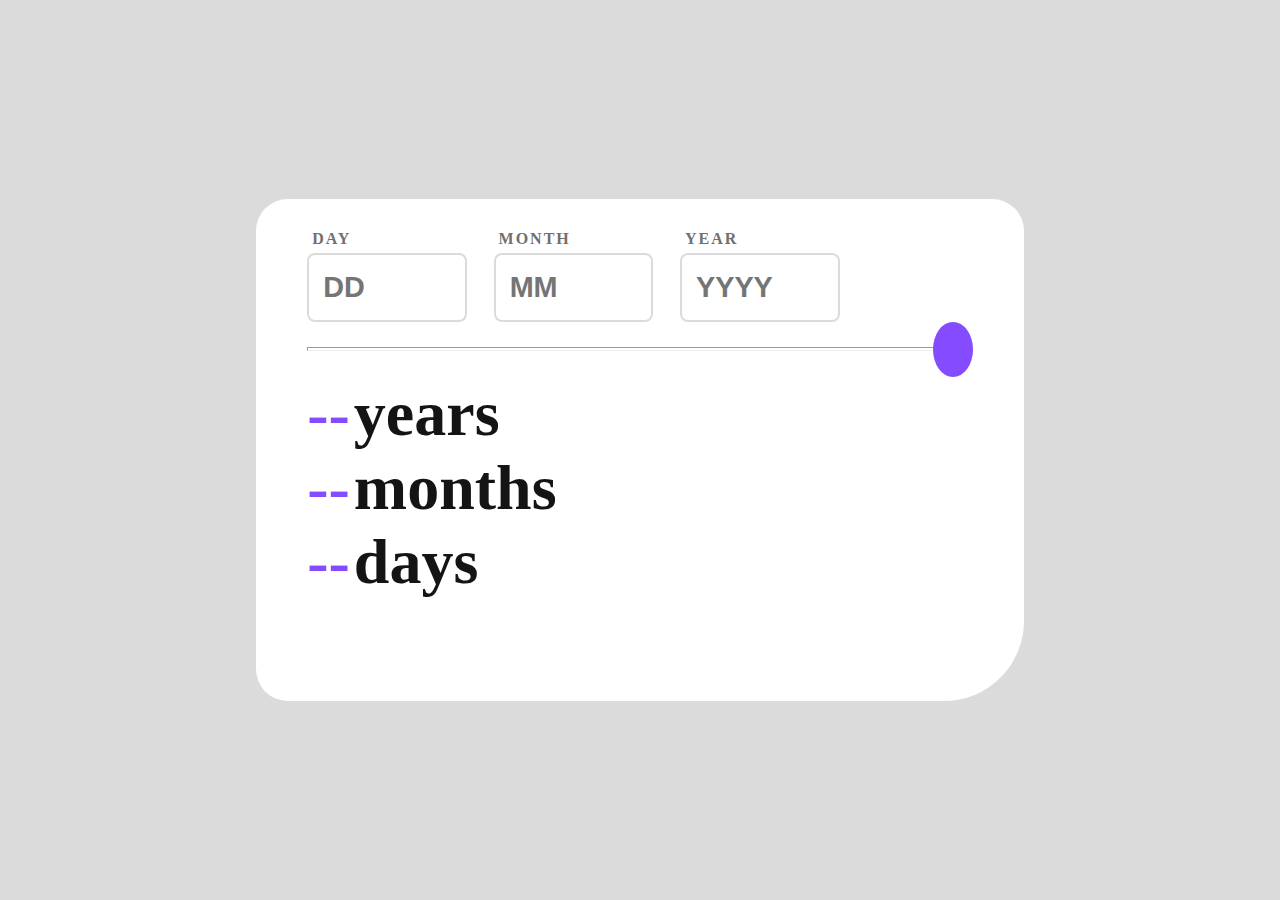
==== index.html @ d7f9b449 "removed index from src folder to the root" ====
<!DOCTYPE html>
<html lang="en">
<head>
    <meta charset="UTF-8">
    <meta name="viewport" content="width=device-width, initial-scale=1.0">
    <meta http-equiv="X-UA-Compatible" content="ie=edge">
    <meta http-equiv="Content-Type" content="text/html;charset=UTF-8">
    <meta name="apple-mobile-web-app-capable" content="yes">
    <meta name="apple-mobile-web-app-status-bar" content="#854DFF">
    <meta name="theme-color" content="#854DFF">
    <link rel="manifest" href="../manifest.json">
    <link rel="apple-touch-icon" href="../assets/images/Moha_tangxLogo.png">
    <link rel="shortcut icon" href="../assets/images/Moha_tangxLogo.png" type="image/x-icon">
    <link rel="stylesheet" href="style.css">
    <meta name="description"
        content="age calculator  / age calculator app / age calculation website / calculate my age">
    <title>Age calculator</title>
</head>
<body>
    <main>
        <div class="calculator">
            <form>
                <div class="input-fields">
                    <div class="input " id="dayInput">
                        <div class="label">day</div>
                        <input type="number" name="day" id="day" placeholder="DD">
                        <span class="err-msg">
                        </span>
                    </div>
                    <div class="input" id="monthInput">
                        <div class="label">month</div>
                        <input type="number" name="month" id="month" placeholder="MM">
                        <span class="err-msg">
                        </span>
                    </div>
                    <div class="input" id="yearInput">
                        <div class="label">year</div>
                        <input type="number" name="year" id="year" placeholder="YYYY">
                        <span class="err-msg">
                        </span>
                    </div>
                </div>
                <div class="submit">
                    <hr id="hr">
                    <button type="submit" id="submit">
                        <img src="../assets/images/icon-arrow.svg" alt="">
                    </button>
                </div>
            </form>
            <div class="outputs">
                <div class="output">
                    <span id="outputYear">--</span>
                    <span>years</span>
                </div>
                <div class="output">
                    <span id="outputMonths">--</span>
                    <span>months</span>
                </div>
                <div class="output">
                    <span id="outputDays">--</span>
                    <span>days</span>
                </div>
            </div>
        </div>
    </main>
    <script src="./app.js" async></script>
</body>



</html>
---- style.css ----
*,
*::before,
*::after {
    box-sizing: border-box;
    color-scheme: light dark;
    list-style: none;
    margin: 0;
    padding: 0;
    text-decoration: none;
    user-select: none;
}

:root {
    /* neutral colors */
    --Light-grey: hsl(0, 0%, 86%);
    --Off-black: hsl(0, 0%, 8%);
    --Off-white: hsl(0, 0%, 94%);
    --Smokey-grey: hsl(0, 1%, 44%);
    --White: hsl(0, 0%, 100%);

    /* primary */
    --Light-red: hsl(0, 100%, 67%);
    --Purple: hsl(259, 100%, 65%);

    /* font weights */
    --thick: 400;
    --thicker: 700;
    --thickest: 900;
}

@font-face {
    font-family: MyFontRegular;
    src: url(../assets/fonts/Poppins-Regular.ttf);
}

@font-face {
    font-family: MyFontItalic;
    src: url(../assets/fonts/Poppins-Italic.ttf);
}

@font-face {
    font-family: MyFontBoldItalic;
    src: url(../assets/fonts/Poppins-ExtraBoldItalic.ttf);
}

main {
    background: var(--Light-grey);
    min-height: 100vh;
    overflow: hidden;
    width: 100%;
}

.calculator {
    background: var(--White);
    border-radius: 2rem;
    border-bottom-right-radius: 5rem;
    margin: 15% auto;
    padding: 8% 4%;
    width: 90%;
}

.input-fields {
    display: flex;
    gap: 5%;
    justify-content: center;
    background: url();
}

.input.err .label {
    color: var(--Light-red);
}

.input.err input {
    border-color: red;
}

.input.err .err-msg {
    color: var(--Light-red);
    text-align: center;
}

.input>.label {
    color: var(--Smokey-grey);
    font-weight: var(--thicker);
    font-family: MyFontRegular;
    letter-spacing: 2px;
    padding: 5px;
    text-transform: uppercase;
}

input {
    background-color: var(--White);
    border: 2px solid var(--Light-grey);
    border-radius: .5rem;
    color: var(--Off-black);
    font-weight: var(--thicker);
    font-size: 1.8rem;
    outline: none;
    padding: 10% 0;
    text-indent: 10%;
    width: 100%;
}

input:hover {
    border-color: var(--Purple);
}

input:focus {
    border-color: var(--Purple);
}

.submit {
    align-items: center;
    justify-content: center;
    display: flex;
    height: fit-content;
    position: relative;
    padding-top: 10%;
}

button[type] {
    border-radius: 50%;
    border: none;
    cursor: pointer;
    outline: none;
    z-index: 2;

    &:hover {
        background-color: var(--Off-black);
    }
}

#hr {
    height: 4px;
    position: absolute;
    width: 90%;
    z-index: 1;
}

.submit>button {
    background: var(--Purple);
    padding: 3%;
}

button>img {
    transform: scale(60%);
}

img {
    border-radius: 50%;
}

.outputs>.output>span {
    color: var(--Off-black);
    font-size: 3.3rem;
    font-weight: var(--thickest, 800);
    font-family: MyFontBoldItalic;
}

.output>:first-of-type {
    color: var(--Purple) !important;
}

@media only screen and (min-width:550px) {
    main {
        align-items: center;
        display: flex;
        justify-content: center;
    }

    .input-fields {
        justify-content: start;
        max-width: 80%;
    }

    .calculator {
        max-height: 80%;
        max-width: 60%;
        margin: 0;
        padding-top: 2%;
    }

    #hr {
        width: 100%;
    }

    .submit {
        justify-content: end;
        padding: 0;
    }

    .outputs>.output>span {
        font-size: 4rem;
    }
}
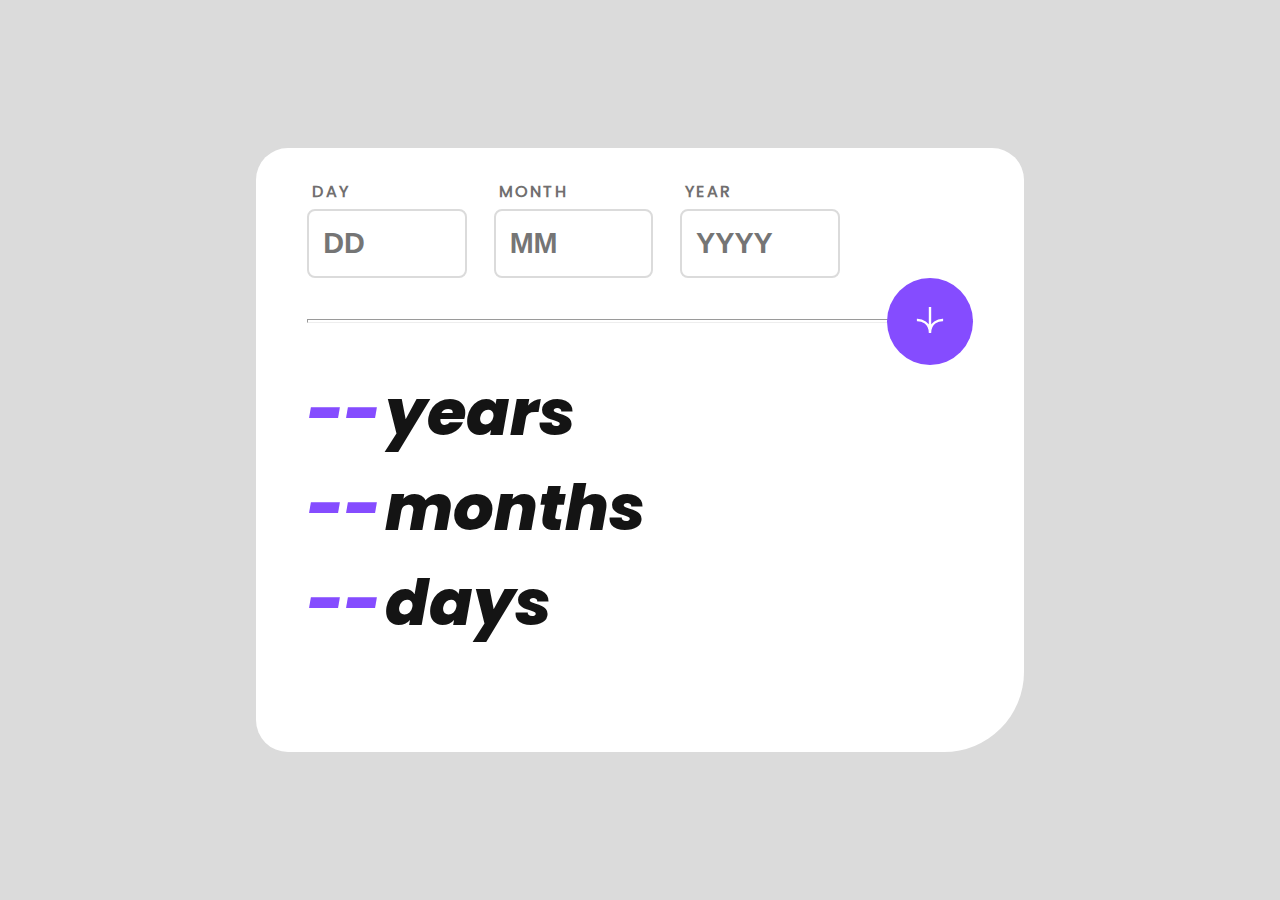
==== commit d9fd8af3: "chaned image and font path" ====
--- a/index.html
+++ b/index.html
@@ -43,7 +43,7 @@
                 <div class="submit">
                     <hr id="hr">
                     <button type="submit" id="submit">
-                        <img src="../assets/images/icon-arrow.svg" alt="">
+                        <img src="./assets/images/icon-arrow.svg" alt="">
                     </button>
                 </div>
             </form>
--- a/style.css
+++ b/style.css
@@ -1,195 +1,195 @@
 *,
 *::before,
 *::after {
-    box-sizing: border-box;
-    color-scheme: light dark;
-    list-style: none;
-    margin: 0;
-    padding: 0;
-    text-decoration: none;
-    user-select: none;
+  box-sizing: border-box;
+  color-scheme: light dark;
+  list-style: none;
+  margin: 0;
+  padding: 0;
+  text-decoration: none;
+  user-select: none;
 }
 
 :root {
-    /* neutral colors */
-    --Light-grey: hsl(0, 0%, 86%);
-    --Off-black: hsl(0, 0%, 8%);
-    --Off-white: hsl(0, 0%, 94%);
-    --Smokey-grey: hsl(0, 1%, 44%);
-    --White: hsl(0, 0%, 100%);
+  /* neutral colors */
+  --Light-grey: hsl(0, 0%, 86%);
+  --Off-black: hsl(0, 0%, 8%);
+  --Off-white: hsl(0, 0%, 94%);
+  --Smokey-grey: hsl(0, 1%, 44%);
+  --White: hsl(0, 0%, 100%);
 
-    /* primary */
-    --Light-red: hsl(0, 100%, 67%);
-    --Purple: hsl(259, 100%, 65%);
+  /* primary */
+  --Light-red: hsl(0, 100%, 67%);
+  --Purple: hsl(259, 100%, 65%);
 
-    /* font weights */
-    --thick: 400;
-    --thicker: 700;
-    --thickest: 900;
+  /* font weights */
+  --thick: 400;
+  --thicker: 700;
+  --thickest: 900;
 }
 
 @font-face {
-    font-family: MyFontRegular;
-    src: url(../assets/fonts/Poppins-Regular.ttf);
+  font-family: MyFontRegular;
+  src: url(./assets/fonts/Poppins-Regular.ttf);
 }
 
 @font-face {
-    font-family: MyFontItalic;
-    src: url(../assets/fonts/Poppins-Italic.ttf);
+  font-family: MyFontItalic;
+  src: url(./assets/fonts/Poppins-Italic.ttf);
 }
 
 @font-face {
-    font-family: MyFontBoldItalic;
-    src: url(../assets/fonts/Poppins-ExtraBoldItalic.ttf);
+  font-family: MyFontBoldItalic;
+  src: url(./assets/fonts/Poppins-ExtraBoldItalic.ttf);
 }
 
 main {
-    background: var(--Light-grey);
-    min-height: 100vh;
-    overflow: hidden;
-    width: 100%;
+  background: var(--Light-grey);
+  min-height: 100vh;
+  overflow: hidden;
+  width: 100%;
 }
 
 .calculator {
-    background: var(--White);
-    border-radius: 2rem;
-    border-bottom-right-radius: 5rem;
-    margin: 15% auto;
-    padding: 8% 4%;
-    width: 90%;
+  background: var(--White);
+  border-radius: 2rem;
+  border-bottom-right-radius: 5rem;
+  margin: 15% auto;
+  padding: 8% 4%;
+  width: 90%;
 }
 
 .input-fields {
-    display: flex;
-    gap: 5%;
-    justify-content: center;
-    background: url();
+  display: flex;
+  gap: 5%;
+  justify-content: center;
+  background: url();
 }
 
 .input.err .label {
-    color: var(--Light-red);
+  color: var(--Light-red);
 }
 
 .input.err input {
-    border-color: red;
+  border-color: red;
 }
 
 .input.err .err-msg {
-    color: var(--Light-red);
-    text-align: center;
+  color: var(--Light-red);
+  text-align: center;
 }
 
-.input>.label {
-    color: var(--Smokey-grey);
-    font-weight: var(--thicker);
-    font-family: MyFontRegular;
-    letter-spacing: 2px;
-    padding: 5px;
-    text-transform: uppercase;
+.input > .label {
+  color: var(--Smokey-grey);
+  font-weight: var(--thicker);
+  font-family: MyFontRegular;
+  letter-spacing: 2px;
+  padding: 5px;
+  text-transform: uppercase;
 }
 
 input {
-    background-color: var(--White);
-    border: 2px solid var(--Light-grey);
-    border-radius: .5rem;
-    color: var(--Off-black);
-    font-weight: var(--thicker);
-    font-size: 1.8rem;
-    outline: none;
-    padding: 10% 0;
-    text-indent: 10%;
-    width: 100%;
+  background-color: var(--White);
+  border: 2px solid var(--Light-grey);
+  border-radius: 0.5rem;
+  color: var(--Off-black);
+  font-weight: var(--thicker);
+  font-size: 1.8rem;
+  outline: none;
+  padding: 10% 0;
+  text-indent: 10%;
+  width: 100%;
 }
 
 input:hover {
-    border-color: var(--Purple);
+  border-color: var(--Purple);
 }
 
 input:focus {
-    border-color: var(--Purple);
+  border-color: var(--Purple);
 }
 
 .submit {
-    align-items: center;
-    justify-content: center;
-    display: flex;
-    height: fit-content;
-    position: relative;
-    padding-top: 10%;
+  align-items: center;
+  justify-content: center;
+  display: flex;
+  height: fit-content;
+  position: relative;
+  padding-top: 10%;
 }
 
 button[type] {
-    border-radius: 50%;
-    border: none;
-    cursor: pointer;
-    outline: none;
-    z-index: 2;
+  border-radius: 50%;
+  border: none;
+  cursor: pointer;
+  outline: none;
+  z-index: 2;
 
-    &:hover {
-        background-color: var(--Off-black);
-    }
+  &:hover {
+    background-color: var(--Off-black);
+  }
 }
 
 #hr {
-    height: 4px;
-    position: absolute;
-    width: 90%;
-    z-index: 1;
+  height: 4px;
+  position: absolute;
+  width: 90%;
+  z-index: 1;
 }
 
-.submit>button {
-    background: var(--Purple);
-    padding: 3%;
+.submit > button {
+  background: var(--Purple);
+  padding: 3%;
 }
 
-button>img {
-    transform: scale(60%);
+button > img {
+  transform: scale(60%);
 }
 
 img {
-    border-radius: 50%;
+  border-radius: 50%;
 }
 
-.outputs>.output>span {
-    color: var(--Off-black);
-    font-size: 3.3rem;
-    font-weight: var(--thickest, 800);
-    font-family: MyFontBoldItalic;
+.outputs > .output > span {
+  color: var(--Off-black);
+  font-size: 3.3rem;
+  font-weight: var(--thickest, 800);
+  font-family: MyFontBoldItalic;
 }
 
-.output>:first-of-type {
-    color: var(--Purple) !important;
+.output > :first-of-type {
+  color: var(--Purple) !important;
 }
 
-@media only screen and (min-width:550px) {
-    main {
-        align-items: center;
-        display: flex;
-        justify-content: center;
-    }
+@media only screen and (min-width: 550px) {
+  main {
+    align-items: center;
+    display: flex;
+    justify-content: center;
+  }
 
-    .input-fields {
-        justify-content: start;
-        max-width: 80%;
-    }
+  .input-fields {
+    justify-content: start;
+    max-width: 80%;
+  }
 
-    .calculator {
-        max-height: 80%;
-        max-width: 60%;
-        margin: 0;
-        padding-top: 2%;
-    }
+  .calculator {
+    max-height: 80%;
+    max-width: 60%;
+    margin: 0;
+    padding-top: 2%;
+  }
 
-    #hr {
-        width: 100%;
-    }
+  #hr {
+    width: 100%;
+  }
 
-    .submit {
-        justify-content: end;
-        padding: 0;
-    }
+  .submit {
+    justify-content: end;
+    padding: 0;
+  }
 
-    .outputs>.output>span {
-        font-size: 4rem;
-    }
-}+  .outputs > .output > span {
+    font-size: 4rem;
+  }
+}
